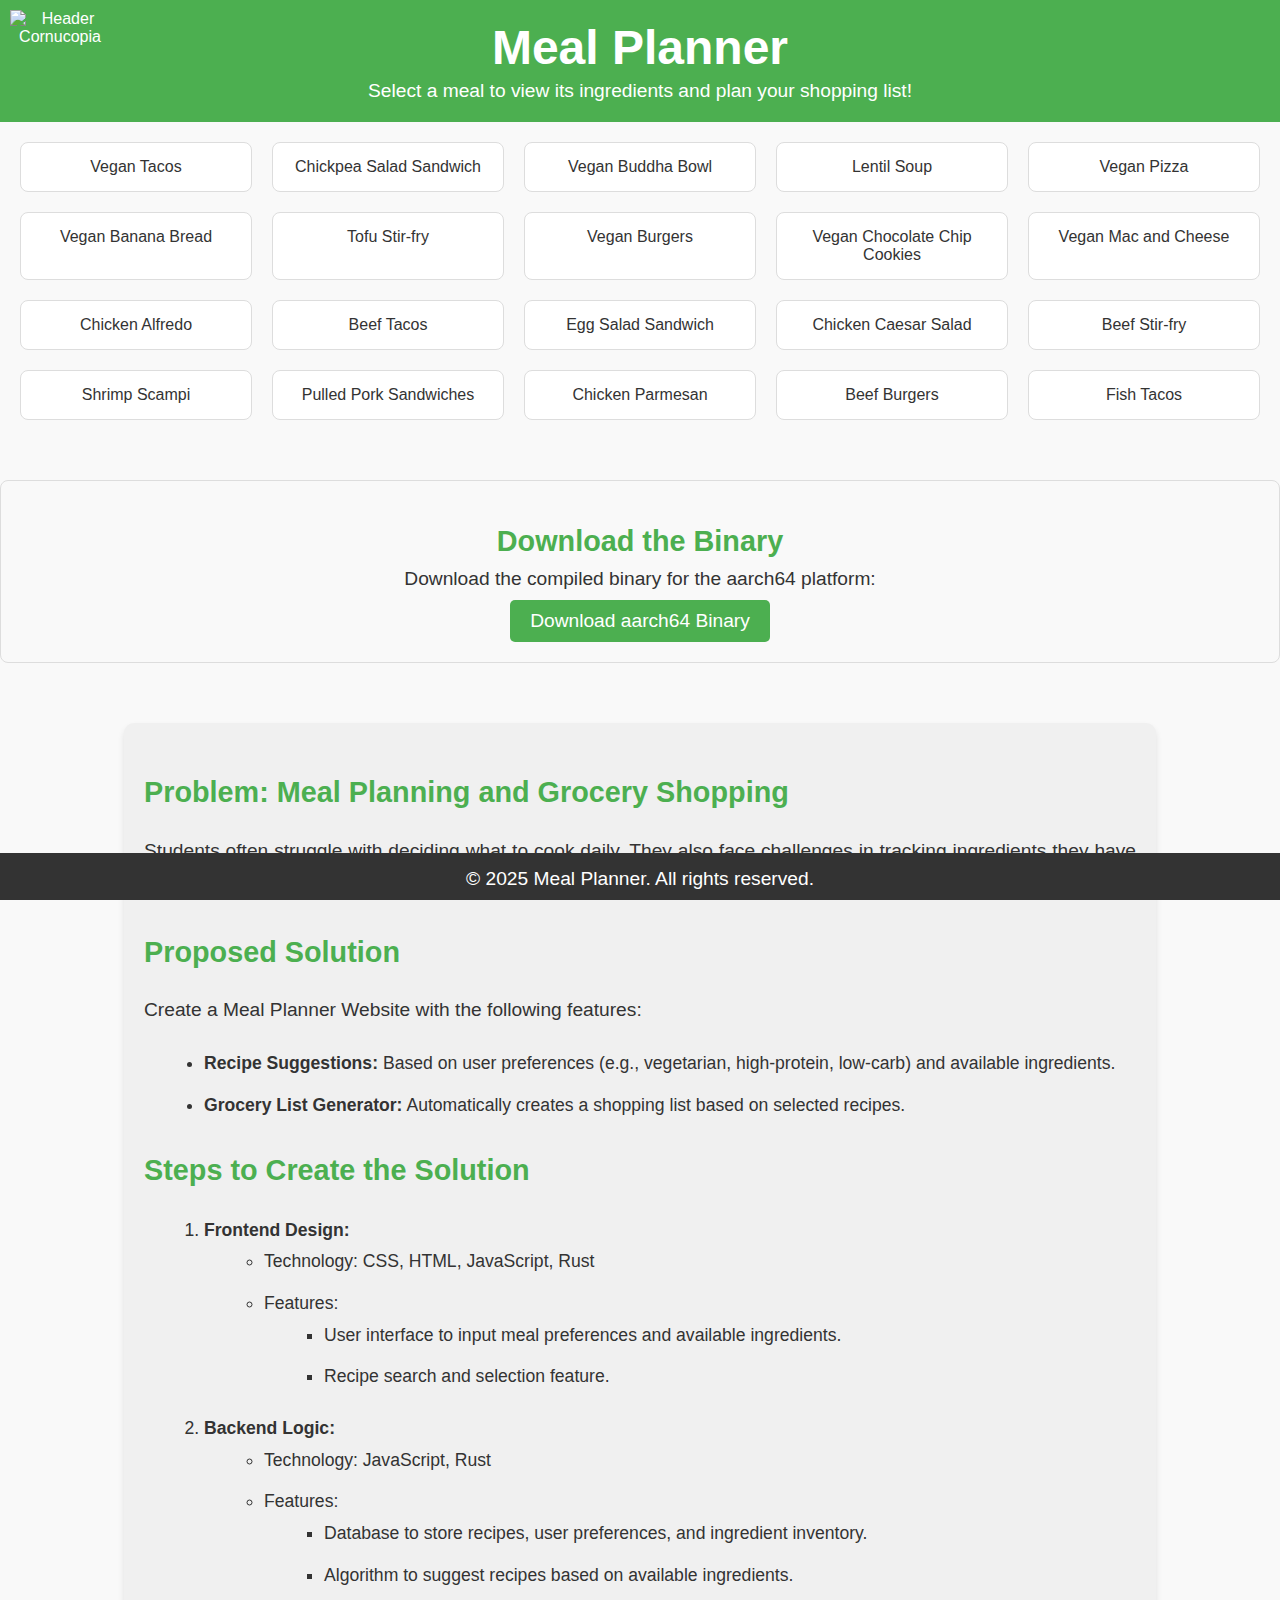
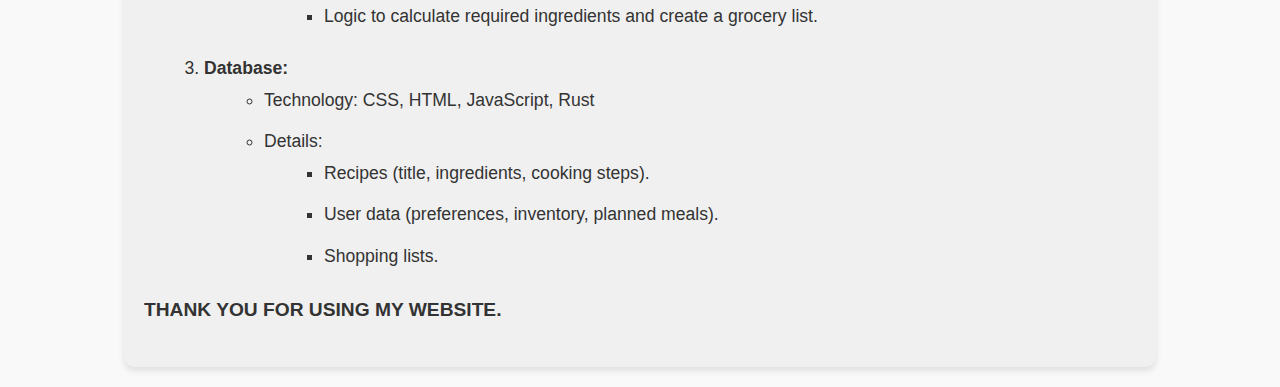
==== index.html @ 6e0ed45f "Moved website files to root for GitHub Pages" ====
<!DOCTYPE html>
<html lang="en">
<head>
    <meta charset="UTF-8">
    <meta name="viewport" content="width=device-width, initial-scale=1.0">
    <title>Meal Planner</title>
    <link rel="stylesheet" href="style.css">
</head>
<body>
    <header>
        <img src="header-image.png" alt="Header Cornucopia" class="header-image">
        <h1>Meal Planner</h1>
        <p>Select a meal to view its ingredients and plan your shopping list!</p>
    </header>
    
    <main>
        <div id="meal-list" class="meal-list"></div>
    </main>
    <footer>
        <p>© 2025 Meal Planner. All rights reserved.</p>
    </footer>
    <script src="app.js"></script>
</body>
</html>

<section id="download">
    <h2>Download the Binary</h2>
    <p>Download the compiled binary for the aarch64 platform:</p>
    <a href="binaries/meal_planner" download>Download aarch64 Binary</a>
</section>

<main>
    <!-- Meal List -->
    <div id="meal-list" class="meal-list"></div>

    <!-- Additional Information Section -->
    <section id="additional-info">
        <h2>Problem: Meal Planning and Grocery Shopping</h2>
        <p>Students often struggle with deciding what to cook daily. They also face challenges in tracking ingredients they have at home and generating a grocery list.</p>

        <h2>Proposed Solution</h2>
        <p>Create a Meal Planner Website with the following features:</p>
        <ul>
            <li><strong>Recipe Suggestions:</strong> Based on user preferences (e.g., vegetarian, high-protein, low-carb) and available ingredients.</li>
            <li><strong>Grocery List Generator:</strong> Automatically creates a shopping list based on selected recipes.</li>
        </ul>

        <h2>Steps to Create the Solution</h2>
        <ol>
            <li><strong>Frontend Design:</strong>
                <ul>
                    <li>Technology: CSS, HTML, JavaScript, Rust</li>
                    <li>Features:
                        <ul>
                            <li>User interface to input meal preferences and available ingredients.</li>
                            <li>Recipe search and selection feature.</li>
                        </ul>
                    </li>
                </ul>
            </li>
            <li><strong>Backend Logic:</strong>
                <ul>
                    <li>Technology: JavaScript, Rust</li>
                    <li>Features:
                        <ul>
                            <li>Database to store recipes, user preferences, and ingredient inventory.</li>
                            <li>Algorithm to suggest recipes based on available ingredients.</li>
                            <li>Logic to calculate required ingredients and create a grocery list.</li>
                        </ul>
                    </li>
                </ul>
            </li>
            <li><strong>Database:</strong>
                <ul>
                    <li>Technology: CSS, HTML, JavaScript, Rust</li>
                    <li>Details:
                        <ul>
                            <li>Recipes (title, ingredients, cooking steps).</li>
                            <li>User data (preferences, inventory, planned meals).</li>
                            <li>Shopping lists.</li>
                        </ul>
                    </li>
                </ul>
            </li>
        </ol>

        <p><strong>                      THANK YOU FOR USING MY WEBSITE.</strong></p>
    </section>
</main>
---- style.css ----
/* General Styles */
body {
    font-family: Arial, sans-serif;
    margin: 0;
    padding: 0;
    box-sizing: border-box;
    background-color: #f9f9f9;
    color: #333;
}

header {
    background-color: #4CAF50;
    color: white;
    text-align: center;
    padding: 20px 0;
    position: relative;
}

.header-image {
    width: 100px; /* Adjust the size as needed */
    height: auto;
    position: absolute;
    top: 10px;
    left: 10px; /* Position the image in the header */
}

h1 {
    font-family: 'Poppins', sans-serif;
    font-weight: 600;
    font-size: 3rem;
    margin: 0;
}

p {
    font-size: 1.2rem;
    margin: 5px 0 0 0;
}


main {
    padding: 20px;
}

footer {
    background-color: #333;
    color: white;
    text-align: center;
    padding: 10px 0;
    position: fixed;
    bottom: 0;
    width: 100%;
}

/* Meal List Styles */
.meal-list {
    display: flex;
    flex-wrap: wrap;
    gap: 20px;
    justify-content: center;
}

.meal {
    background-color: white;
    border: 1px solid #ddd;
    border-radius: 8px;
    padding: 15px;
    width: 200px;
    text-align: center;
    cursor: pointer;
    transition: transform 0.2s ease, box-shadow 0.2s ease;
}

.meal:hover {
    transform: translateY(-5px);
    box-shadow: 0 4px 8px rgba(0, 0, 0, 0.1);
}

.ingredients {
    display: none;
    margin-top: 10px;
    text-align: left;
    padding: 10px;
    border-top: 1px solid #ddd;
}

/* Additional Information Section */
#additional-info {
    margin-top: 40px;
    padding: 20px;
    background-color: #f0f0f0;
    border-radius: 10px;
    box-shadow: 0 4px 6px rgba(0, 0, 0, 0.1);
    width: 80%;
    margin-left: auto;
    margin-right: auto;
    line-height: 1.8; /* Add space between lines */
    text-align: justify;
}

#additional-info h2 {
    font-family: 'Poppins', sans-serif;
    color: #4CAF50;
    font-size: 1.8rem;
    margin-bottom: 15px;
}

#additional-info p {
    font-size: 1.2rem;
    margin-bottom: 20px;
}

#additional-info ul,
#additional-info ol {
    margin-left: 20px;
    margin-bottom: 20px;
    font-size: 1.1rem;
}

#additional-info li {
    margin-bottom: 10px; /* Add space between list items */
}

#download {
    margin-top: 40px;
    padding: 20px;
    background-color: #f9f9f9;
    border: 1px solid #ddd;
    border-radius: 8px;
    text-align: center;
}

#download h2 {
    font-size: 1.8rem;
    color: #4CAF50;
    margin-bottom: 10px;
}

#download a {
    display: inline-block;
    margin-top: 10px;
    padding: 10px 20px;
    font-size: 1.2rem;
    color: white;
    background-color: #4CAF50;
    text-decoration: none;
    border-radius: 5px;
}

#download a:hover {
    background-color: #45a049;
}
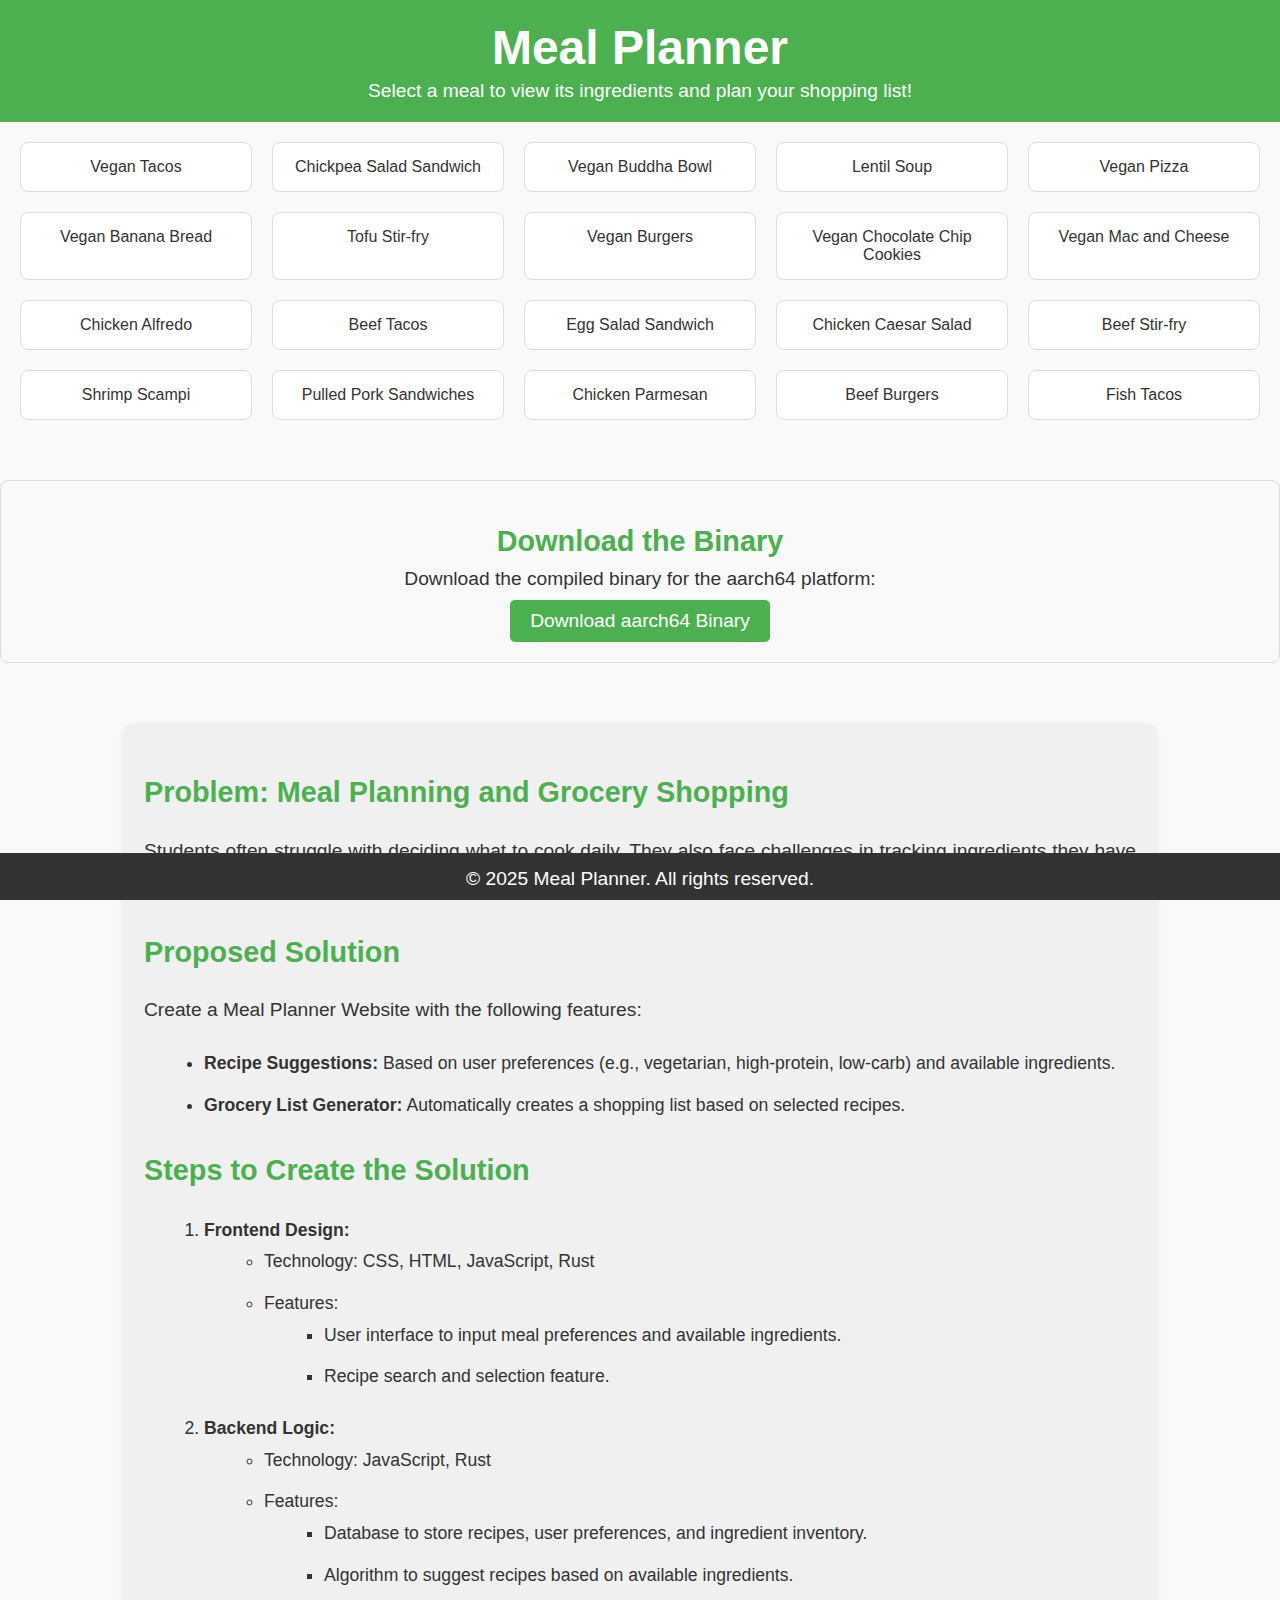
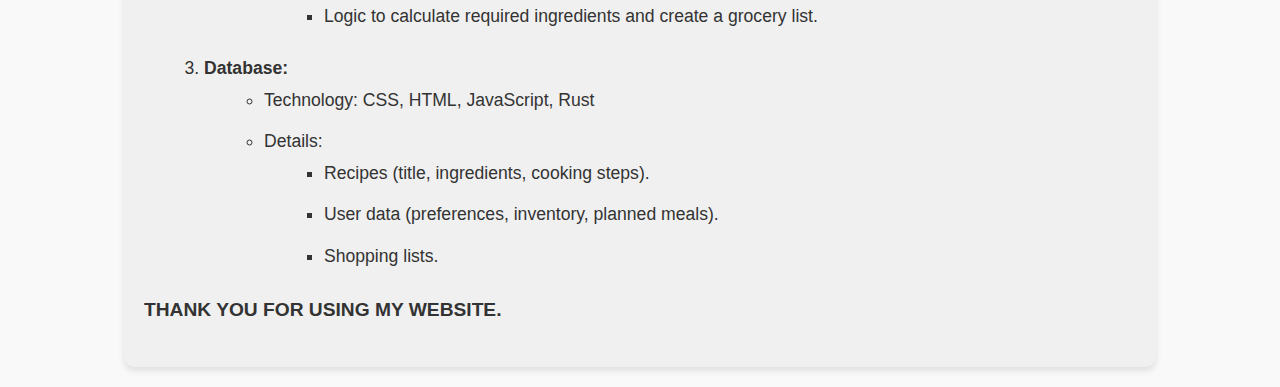
==== commit 3399dc77: "Update index.html" ====
--- a/index.html
+++ b/index.html
@@ -8,7 +8,6 @@
 </head>
 <body>
     <header>
-        <img src="header-image.png" alt="Header Cornucopia" class="header-image">
         <h1>Meal Planner</h1>
         <p>Select a meal to view its ingredients and plan your shopping list!</p>
     </header>
--- a/style.css
+++ b/style.css
@@ -14,14 +14,6 @@
     text-align: center;
     padding: 20px 0;
     position: relative;
-}
-
-.header-image {
-    width: 100px; /* Adjust the size as needed */
-    height: auto;
-    position: absolute;
-    top: 10px;
-    left: 10px; /* Position the image in the header */
 }
 
 h1 {
